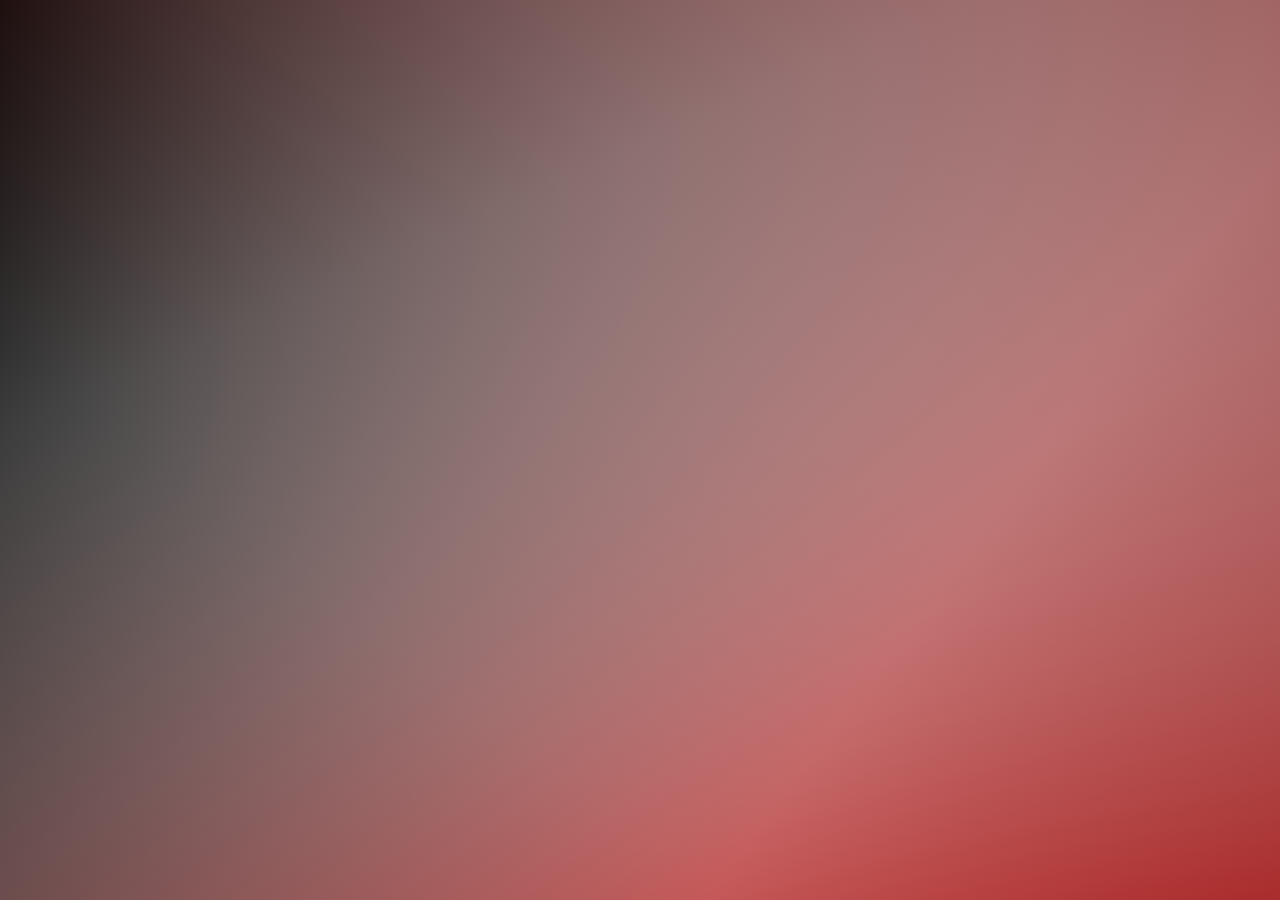
==== html/already_has_account.html @ 8199b3dc "Signup and already has account files creat" ====
<!DOCTYPE html>
<html lang="en">
<head>
    <meta charset="UTF-8">
    <meta name="viewport" content="width=device-width, initial-scale=1.0">
    <title>Document</title>
    <link rel="stylesheet" href="/css/main.css">
    <link rel="stylesheet" href="/css/log_in.css">
    <link href="https://cdnjs.cloudflare.com/ajax/libs/font-awesome/6.0.0-beta3/css/all.min.css" rel="stylesheet">
</head>
<body>
    
</body>
</html>
---- css/main.css ----
@font-face {
    font-family: "Ubuntu";
    src: url("/fonts/Ubuntu-Regular.woff2") format("woff2"),
        url("/fonts/Ubuntu-Regular.ttf") format("truetype");
    font-weight: normal;
    font-style: normal;
}

*,
html,
body {
    padding: 0;
    margin: 0;
    box-sizing: border-box;
    font-family: "Ubuntu", sans-serif;
    list-style: none;
    text-decoration: none;
}

/* GENERAL */

body {
    margin: 10px;

    background: linear-gradient(217deg, rgba(145, 74, 74, 0.8), rgba(255, 0, 0, 0) 70.71%),
                linear-gradient(127deg, #000000, rgba(0,255,0,0) 70.71%),
                linear-gradient(336deg, #B22222, rgba(0,0,255,0) 70.71%);
    background-attachment: fixed;
    background-size: cover;
}
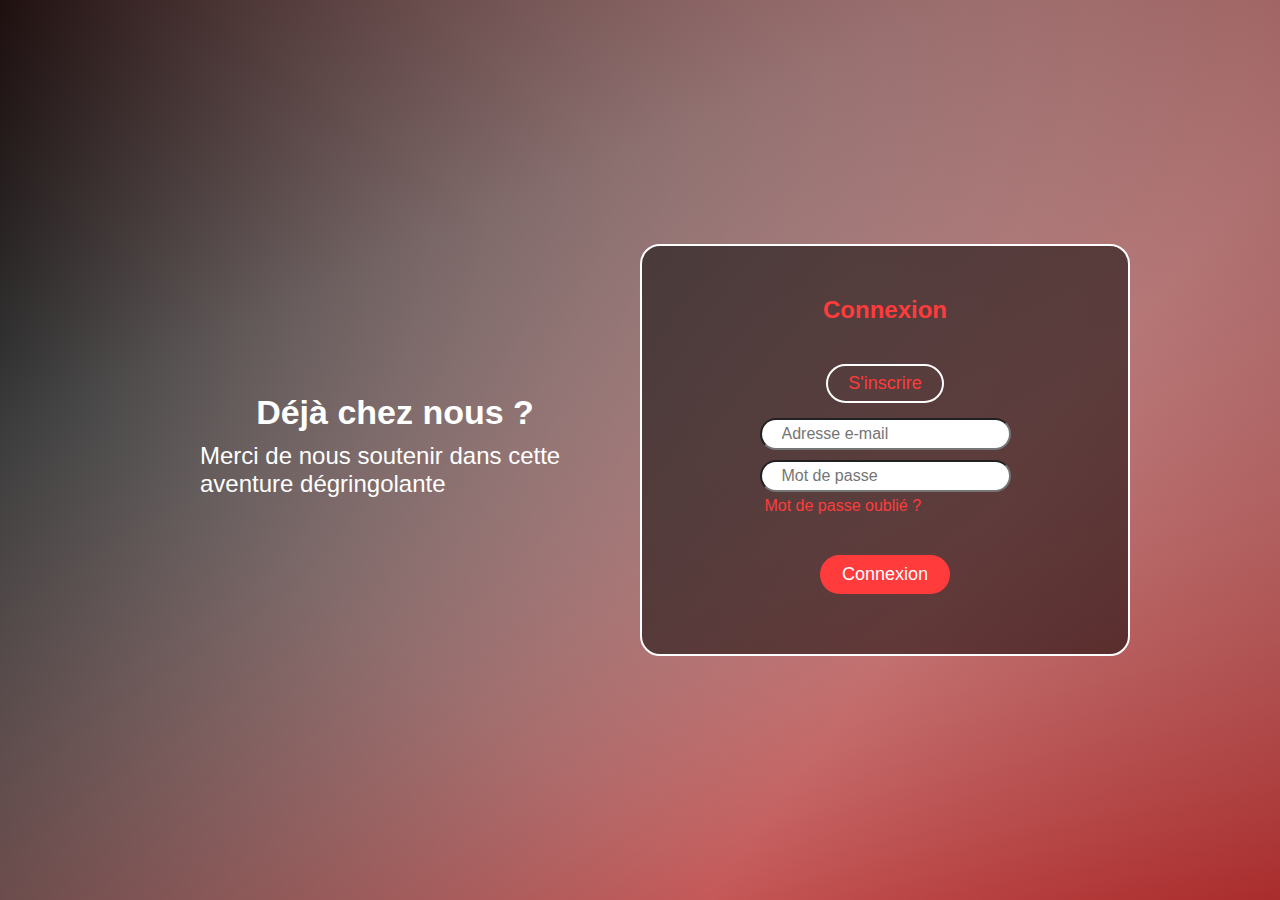
==== commit 73efe142: "html css sign up and account fini, jespere" ====
--- a/html/already_has_account.html
+++ b/html/already_has_account.html
@@ -5,10 +5,23 @@
     <meta name="viewport" content="width=device-width, initial-scale=1.0">
     <title>Document</title>
     <link rel="stylesheet" href="/css/main.css">
-    <link rel="stylesheet" href="/css/log_in.css">
+    <link rel="stylesheet" href="/css/sign_up-already_has_account.css">
     <link href="https://cdnjs.cloudflare.com/ajax/libs/font-awesome/6.0.0-beta3/css/all.min.css" rel="stylesheet">
 </head>
 <body>
-    
+    <section id="message">
+        <h1>Déjà chez nous ?</h1>
+        <span>Merci de nous soutenir dans cette aventure dégringolante</span>
+    </section>
+    <section id="inscription">
+        <h2>Connexion</h2>
+        <a href="sign_up.html" id="hasaccount_sinscrire_button">S'inscrire</a>
+        <form action="" id="formulaire">
+            <input type="text" placeholder="Adresse e-mail">
+            <input type="text" placeholder="Mot de passe">
+            <a href="" id="mdp_oublie">Mot de passe oublié ?</a>
+        </form>
+        <button id="connexion_button">Connexion</button>
+    </section>
 </body>
 </html>--- a/css/main.css
+++ b/css/main.css
@@ -22,9 +22,13 @@
 body {
     margin: 10px;
 
-    background: linear-gradient(217deg, rgba(145, 74, 74, 0.8), rgba(255, 0, 0, 0) 70.71%),
-                linear-gradient(127deg, #000000, rgba(0,255,0,0) 70.71%),
-                linear-gradient(336deg, #B22222, rgba(0,0,255,0) 70.71%);
+    background: linear-gradient(
+            217deg,
+            rgba(145, 74, 74, 0.8),
+            rgba(255, 0, 0, 0) 70.71%
+        ),
+        linear-gradient(127deg, #000000, rgba(0, 255, 0, 0) 70.71%),
+        linear-gradient(336deg, #b22222, rgba(0, 0, 255, 0) 70.71%);
     background-attachment: fixed;
     background-size: cover;
-}+}
--- a/css/sign_up-already_has_account.css
+++ b/css/sign_up-already_has_account.css
@@ -0,0 +1,153 @@
+*{
+    margin: 0;
+    padding: 0;
+}
+
+body{
+    display: flex;
+    justify-content: center;
+    align-items: center;
+    height: 100vh;
+    margin: 0px 150px;
+    flex-wrap: wrap;
+}
+
+#message{
+    display: flex;
+    flex-direction: column;
+    justify-content: center;
+    align-items: center;
+
+    width: 50%;
+    height: auto;
+    padding: 50px;
+
+    color: white;
+}
+
+#message h1{
+    font-size: 34px;
+    padding-bottom: 10px;
+}
+
+#message span{
+    font-size: 24px;
+    padding-bottom: 10px;
+}
+
+#inscription{
+    position: relative;
+
+    display: flex;
+    flex-direction: column;
+    justify-content: center;
+    align-items: center;
+
+    width: 50%;
+    height: auto;
+    padding: 50px;
+
+    background-color: rgba(0, 0, 0, 0.500);
+    border: 2px solid white;
+    border-radius: 20px;
+    color: #FF3B3B;
+}
+
+
+#formulaire{
+    display: flex;
+    flex-direction: column;
+}
+
+#formulaire input{
+    padding: 5px 20px;
+    margin: 5px;
+    border-radius: 50px;
+    font-size: 16px;
+}
+
+
+/*sign up and already has account*/
+#deja-inscrit_button, #hasaccount_sinscrire_button{
+    background-color: rgba(0, 0, 0, 0);
+    padding: 7px 20px;
+    margin: 40px 0px 10px 0px;
+    border: 2px solid white;
+    border-radius: 50px;
+    color: #FF3B3B;
+    font-size: 18px;
+}
+
+#deja-inscrit_button:hover, #hasaccount_sinscrire_button:hover{
+    background-color: #FF3B3B;
+    color: white;
+    cursor: pointer;
+}
+
+
+
+#signup_sinscrir_button, #connexion_button{
+    background-color: #FF3B3B;
+    padding: 7px 20px;
+    margin: 40px 0px 10px 0px;
+    border: 2px solid #ff3b3b00; 
+    border-radius: 50px;
+    color: white;
+    font-size: 18px;
+}
+
+#signup_sinscrir_button:hover, #connexion_button:hover{
+    background-color: #B22222;
+    cursor: pointer;
+}
+/*sign up and already has account*/
+
+
+
+
+/*already has account*/
+#mdp_oublie{
+    color: #FF3B3B;
+    padding-left: 10px;
+}
+
+#mdp_oublie:hover{
+    color: white;
+    text-decoration: underline #742b28 2px;
+}
+/*already has account*/
+
+
+
+@media (max-width: 834px) {
+    #message{
+        display: flex;
+        flex-direction: column;
+        justify-content: center;
+        align-items: center;
+    
+        width: 80%;
+        height: auto;
+    }
+
+    #message h1{
+        font-size: 24px;
+        padding-bottom: 10px;
+    }
+    
+    #message span{
+        font-size: 20px;
+        padding-bottom: 10px;
+    }
+
+
+    body{
+        flex-direction: column;
+        margin: 0px 0px;
+        flex-wrap: nowrap;
+    }
+
+    #inscription{
+        width: 90%;
+    }
+  }